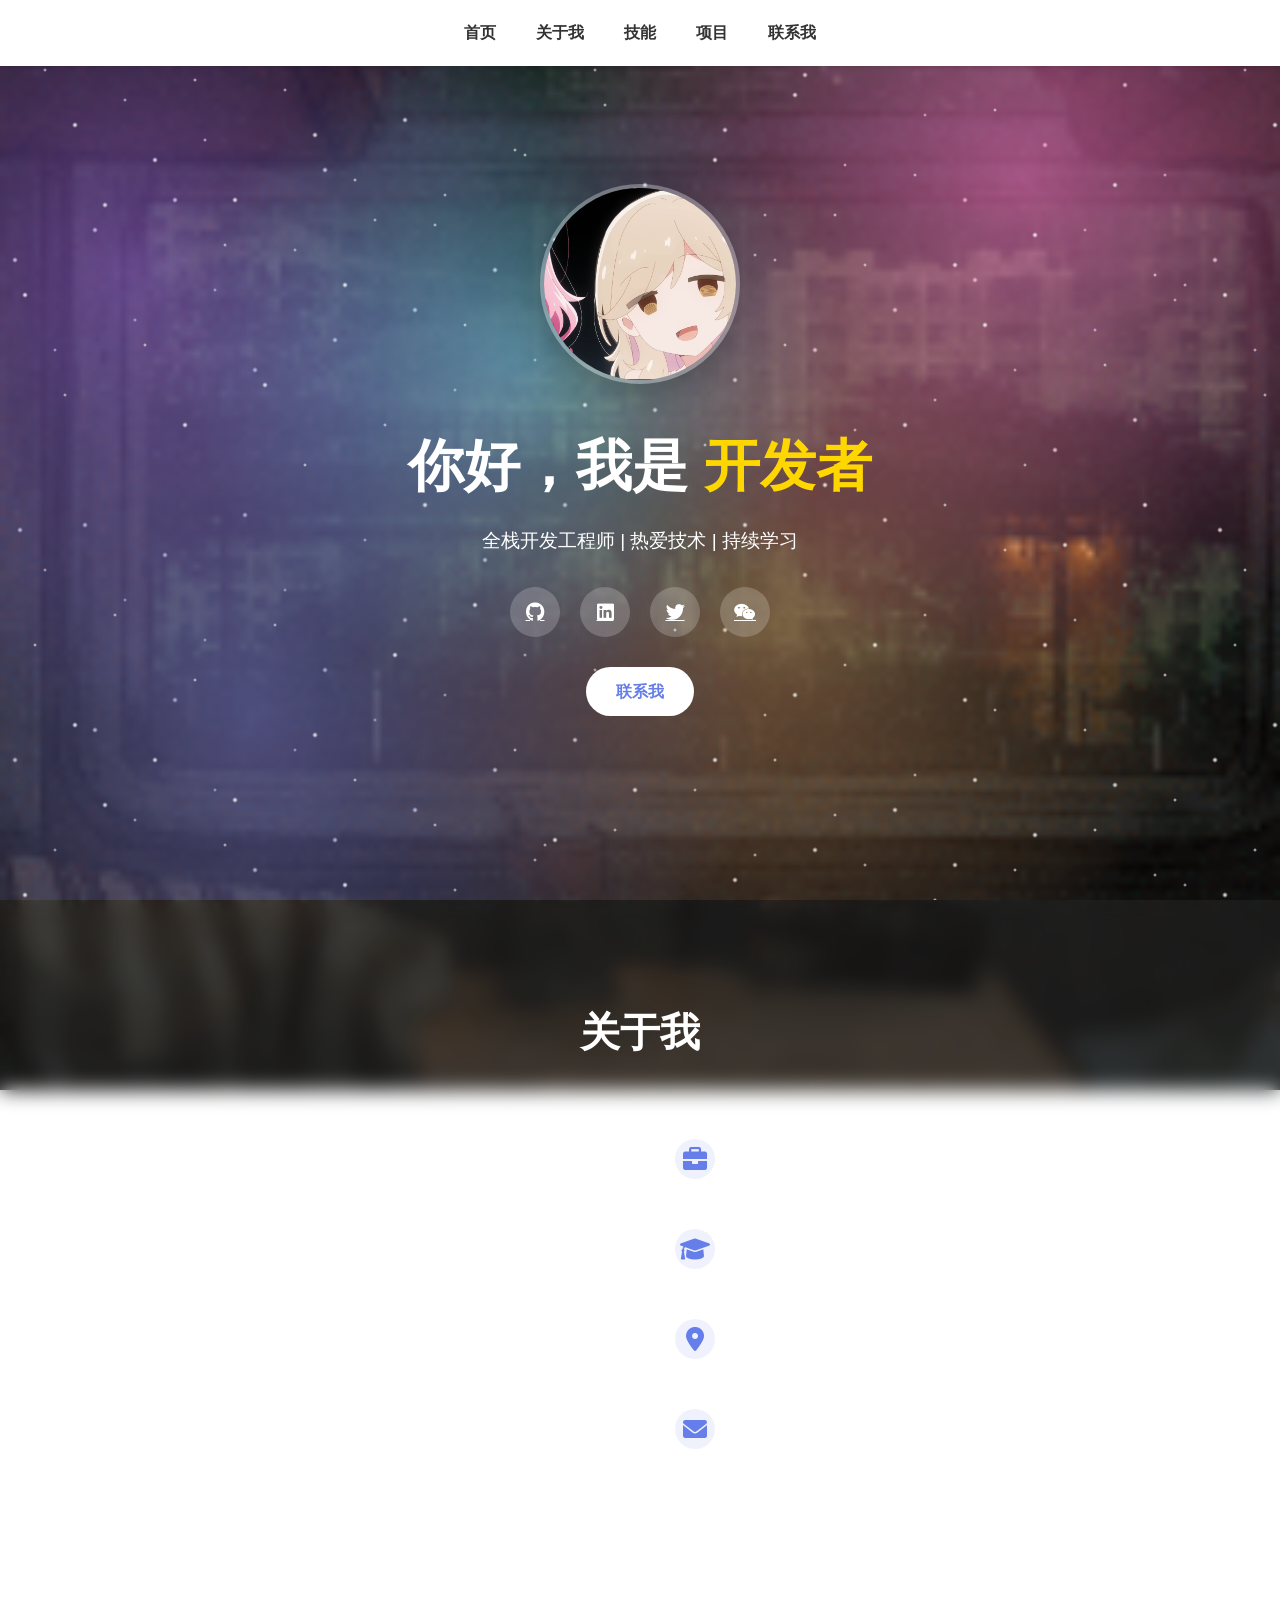
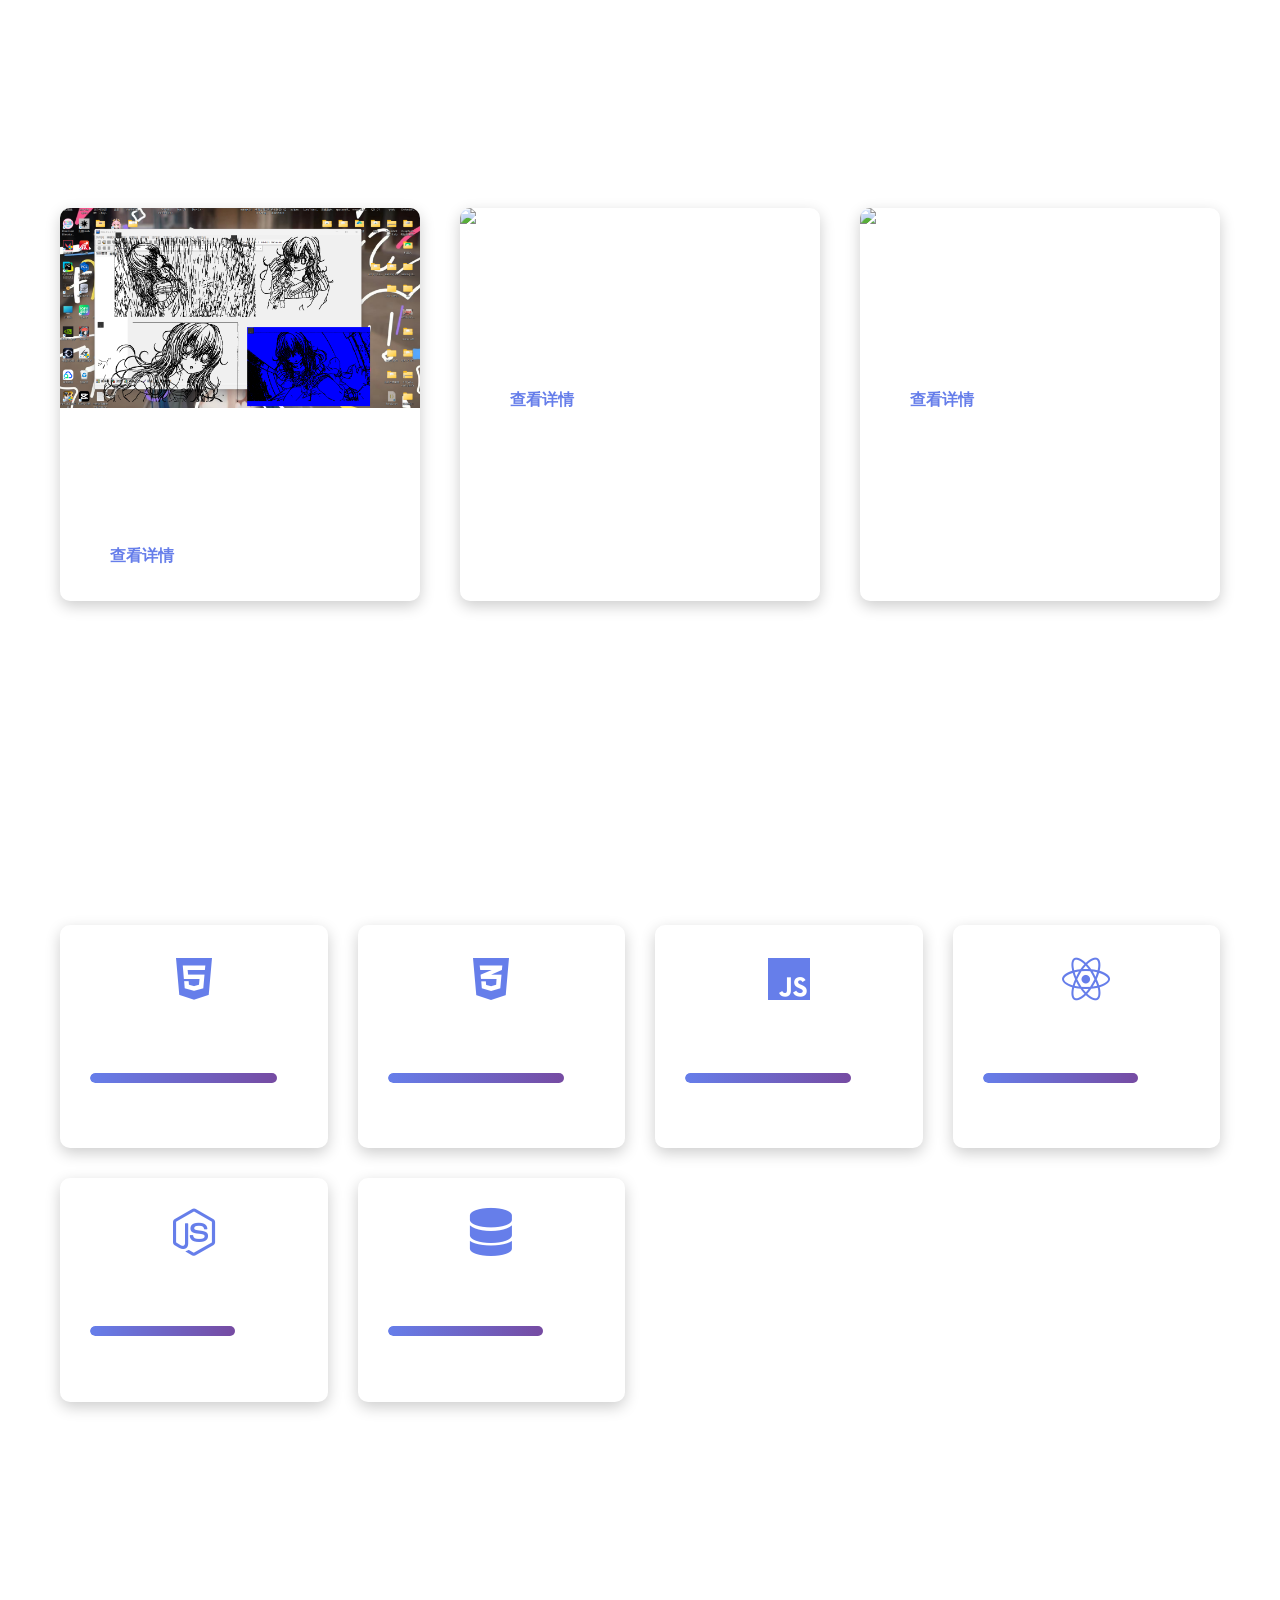
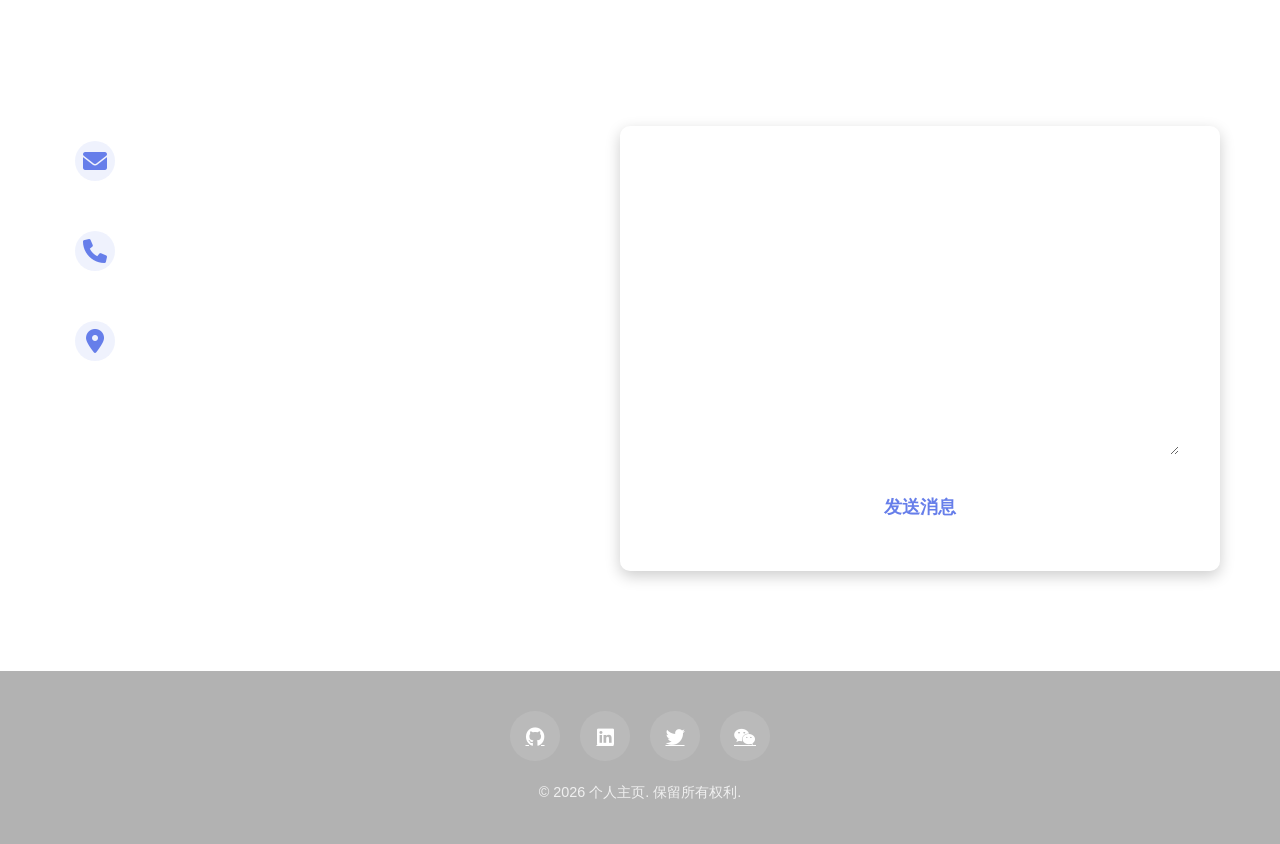
==== 个人主页介绍/index.html @ a41b311c "Add files via upload" ====
<!DOCTYPE html>
<html lang="zh-CN">
<head>
    <meta charset="UTF-8">
    <meta name="viewport" content="width=device-width, initial-scale=1.0">
    <title>个人主页</title>
    <link rel="stylesheet" href="style.css">
    <link rel="stylesheet" href="https://cdnjs.cloudflare.com/ajax/libs/font-awesome/6.0.0/css/all.min.css">
</head>
<body>
    <!-- 光晕效果层 -->
    <div class="glow-overlay"></div>
    
    <header>
        <nav>
            <ul>
                <li><a href="#home">首页</a></li>
                <li><a href="#about">关于我</a></li>
                <li><a href="#skills">技能</a></li>
                <li><a href="#projects">项目</a></li>
                <li><a href="#contact">联系我</a></li>
            </ul>
        </nav>
    </header>

    <section id="home" class="hero">
        <div class="hero-content">
            <img src="avatar.png" alt="个人照片" class="profile-img">
            <h1>你好，我是 <span class="highlight">开发者</span></h1>
            <p class="subtitle">全栈开发工程师 | 热爱技术 | 持续学习</p>
            <div class="social-links">
                <a href="https://github.com/QX012/" target="_blank"><i class="fab fa-github"></i></a>
                <a href="contact-unavailable.html" target="_blank"><i class="fab fa-linkedin"></i></a>
                <a href="contact-unavailable.html" target="_blank"><i class="fab fa-twitter"></i></a>
                <a href="contact-unavailable.html" target="_blank"><i class="fab fa-weixin"></i></a>
            </div>
            <a href="#contact" class="btn">联系我</a>
        </div>
    </section>

    <section id="about" class="about">
        <div class="container">
            <h2>关于我</h2>
            <div class="about-content">
                <div class="about-text">
                    <p>我是一名充满激情的全栈开发工程师，拥有多年的开发经验。我热爱解决复杂问题，并且善于学习新技术。</p>
                    <p>我的专业背景包括前端开发、后端开发以及数据库设计。我热衷于构建高质量的应用程序，并且注重用户体验。</p>
                    <p>在工作之余，我喜欢阅读技术博客、参与开源项目，以及与其他开发者交流学习。</p>
                </div>
                <div class="about-info">
                    <div class="info-item">
                        <i class="fas fa-briefcase"></i>
                        <span>全栈开发工程师</span>
                    </div>
                    <div class="info-item">
                        <i class="fas fa-graduation-cap"></i>
                        <span>计算机科学学士</span>
                    </div>
                    <div class="info-item">
                        <i class="fas fa-map-marker-alt"></i>
                        <span>中国，北京</span>
                    </div>
                    <div class="info-item">
                        <i class="fas fa-envelope"></i>
                        <span>example@example.com</span>
                    </div>
                </div>
            </div>
        </div>
    </section>

    <section id="projects" class="projects">
        <div class="container">
            <h2>项目</h2>
            <div class="projects-grid">
                <div class="project-card">
                    <img src="11.png" alt="全局绘图工具">
                    <h3>全局绘图工具</h3>
                    <p>几乎可在电脑任何页面绘图</p>
                    <a href="project-xiaodongxi.html" class="btn">查看详情</a>
                </div>
                <div class="project-card">
                    <img src="https://trae-api-cn.mchost.guru/api/ide/v1/text_to_image?prompt=mobile%20app%20interface%2C%20user%20friendly%2C%20modern%20design&image_size=landscape_16_9" alt="项目2">
                    <h3>项目名称 2</h3>
                    <p>这是一个移动应用程序，使用React Native开发，具有流畅的动画和交互效果。</p>
                    <a href="#" class="btn">查看详情</a>
                </div>
                <div class="project-card">
                    <img src="https://trae-api-cn.mchost.guru/api/ide/v1/text_to_image?prompt=data%20visualization%20dashboard%2C%20charts%20and%20graphs%2C%20professional%20design&image_size=landscape_16_9" alt="项目3">
                    <h3>项目名称 3</h3>
                    <p>这是一个数据可视化平台，使用D3.js和Express开发，能够实时展示和分析数据。</p>
                    <a href="#" class="btn">查看详情</a>
                </div>
            </div>
        </div>
    </section>

    <section id="skills" class="skills">
        <div class="container">
            <h2>技能</h2>
            <div class="skills-grid">
                <div class="skill-card">
                    <i class="fab fa-html5"></i>
                    <h3>HTML5</h3>
                    <div class="skill-bar">
                        <div class="skill-progress" style="width: 90%;"></div>
                    </div>
                    <span>90%</span>
                </div>
                <div class="skill-card">
                    <i class="fab fa-css3-alt"></i>
                    <h3>CSS3</h3>
                    <div class="skill-bar">
                        <div class="skill-progress" style="width: 85%;"></div>
                    </div>
                    <span>85%</span>
                </div>
                <div class="skill-card">
                    <i class="fab fa-js"></i>
                    <h3>JavaScript</h3>
                    <div class="skill-bar">
                        <div class="skill-progress" style="width: 80%;"></div>
                    </div>
                    <span>80%</span>
                </div>
                <div class="skill-card">
                    <i class="fab fa-react"></i>
                    <h3>React</h3>
                    <div class="skill-bar">
                        <div class="skill-progress" style="width: 75%;"></div>
                    </div>
                    <span>75%</span>
                </div>
                <div class="skill-card">
                    <i class="fab fa-node-js"></i>
                    <h3>Node.js</h3>
                    <div class="skill-bar">
                        <div class="skill-progress" style="width: 70%;"></div>
                    </div>
                    <span>70%</span>
                </div>
                <div class="skill-card">
                    <i class="fas fa-database"></i>
                    <h3>数据库</h3>
                    <div class="skill-bar">
                        <div class="skill-progress" style="width: 75%;"></div>
                    </div>
                    <span>75%</span>
                </div>
            </div>
        </div>
    </section>

    <section id="contact" class="contact">
        <div class="container">
            <h2>联系我</h2>
            <div class="contact-content">
                <div class="contact-info">
                    <div class="info-item">
                        <i class="fas fa-envelope"></i>
                        <span>example@example.com</span>
                    </div>
                    <div class="info-item">
                        <i class="fas fa-phone"></i>
                        <span>+86 123 4567 8910</span>
                    </div>
                    <div class="info-item">
                        <i class="fas fa-map-marker-alt"></i>
                        <span>中国，北京</span>
                    </div>
                </div>
                <form class="contact-form">
                    <input type="text" placeholder="姓名" required>
                    <input type="email" placeholder="邮箱" required>
                    <textarea placeholder="留言" rows="5" required></textarea>
                    <button type="submit" class="btn">发送消息</button>
                </form>
            </div>
        </div>
    </section>

    <footer>
        <div class="container">
            <div class="social-links">
                <a href="https://github.com/QX012/" target="_blank"><i class="fab fa-github"></i></a>
                <a href="contact-unavailable.html" target="_blank"><i class="fab fa-linkedin"></i></a>
                <a href="contact-unavailable.html" target="_blank"><i class="fab fa-twitter"></i></a>
                <a href="contact-unavailable.html" target="_blank"><i class="fab fa-weixin"></i></a>
            </div>
            <p>&copy; 2026 个人主页. 保留所有权利.</p>
        </div>
    </footer>

    <!-- 背景音乐 -->
    <audio id="backgroundMusic" src="UnicornPhantom - 独角.mp3" loop>
        您的浏览器不支持音频元素。
    </audio>
    
    <script>
        // 处理浏览器自动播放限制
        document.addEventListener('DOMContentLoaded', function() {
            const audio = document.getElementById('backgroundMusic');
            
            // 尝试播放音乐
            function playMusic() {
                audio.play().catch(function(error) {
                    console.log('自动播放被阻止:', error);
                });
            }
            
            // 监听用户交互事件
            document.addEventListener('click', playMusic, { once: true });
            document.addEventListener('keydown', playMusic, { once: true });
            document.addEventListener('touchstart', playMusic, { once: true });
            
            // 初始尝试播放
            playMusic();
        });
    </script>
    
    <script src="script.js"></script>
</body>
</html>
---- 个人主页介绍/style.css ----
/* 全局样式 */
* {
    margin: 0;
    padding: 0;
    box-sizing: border-box;
}

/* 动态背景容器 */
html {
    height: 100%;
}

body {
    font-family: 'Segoe UI', Tahoma, Geneva, Verdana, sans-serif;
    line-height: 1.6;
    color: #fff;
    background: url('preview.gif') no-repeat center center fixed;
    background-size: cover;
    position: relative;
    min-height: 100vh;
    overflow-x: hidden;
}

/* 背景动画层 - 第一层星星 - 超高密度极速闪烁 */
body::before {
    content: '';
    position: fixed;
    top: 0;
    left: 0;
    width: 100%;
    height: 100%;
    background-image: 
        radial-gradient(3px 3px at 20px 30px, rgba(255,255,255,1), transparent),
        radial-gradient(2px 2px at 45px 70px, rgba(255,255,255,0.95), transparent),
        radial-gradient(3px 3px at 85px 25px, rgba(255,255,255,1), transparent),
        radial-gradient(2px 2px at 125px 100px, rgba(255,255,255,0.9), transparent),
        radial-gradient(3px 3px at 165px 55px, rgba(255,255,255,1), transparent),
        radial-gradient(2px 2px at 205px 140px, rgba(255,255,255,0.95), transparent),
        radial-gradient(3px 3px at 245px 15px, rgba(255,255,255,1), transparent),
        radial-gradient(2px 2px at 285px 90px, rgba(255,255,255,0.9), transparent),
        radial-gradient(3px 3px at 325px 170px, rgba(255,255,255,1), transparent),
        radial-gradient(2px 2px at 365px 40px, rgba(255,255,255,0.95), transparent),
        radial-gradient(3px 3px at 405px 120px, rgba(255,255,255,1), transparent),
        radial-gradient(2px 2px at 445px 195px, rgba(255,255,255,0.9), transparent),
        radial-gradient(3px 3px at 485px 60px, rgba(255,255,255,1), transparent),
        radial-gradient(2px 2px at 525px 155px, rgba(255,255,255,0.95), transparent),
        radial-gradient(3px 3px at 565px 5px, rgba(255,255,255,1), transparent),
        radial-gradient(2px 2px at 605px 105px, rgba(255,255,255,0.9), transparent),
        radial-gradient(3px 3px at 645px 185px, rgba(255,255,255,1), transparent),
        radial-gradient(2px 2px at 685px 35px, rgba(255,255,255,0.95), transparent),
        radial-gradient(3px 3px at 725px 130px, rgba(255,255,255,1), transparent),
        radial-gradient(2px 2px at 765px 215px, rgba(255,255,255,0.9), transparent),
        radial-gradient(3px 3px at 805px 75px, rgba(255,255,255,1), transparent),
        radial-gradient(2px 2px at 845px 165px, rgba(255,255,255,0.95), transparent),
        radial-gradient(3px 3px at 885px 20px, rgba(255,255,255,1), transparent),
        radial-gradient(2px 2px at 925px 115px, rgba(255,255,255,0.9), transparent),
        radial-gradient(3px 3px at 965px 200px, rgba(255,255,255,1), transparent),
        radial-gradient(2px 2px at 1005px 50px, rgba(255,255,255,0.95), transparent),
        radial-gradient(3px 3px at 1045px 145px, rgba(255,255,255,1), transparent),
        radial-gradient(2px 2px at 1085px 230px, rgba(255,255,255,0.9), transparent),
        radial-gradient(3px 3px at 1125px 85px, rgba(255,255,255,1), transparent),
        radial-gradient(2px 2px at 1165px 175px, rgba(255,255,255,0.95), transparent),
        radial-gradient(3px 3px at 15px 260px, rgba(255,255,255,1), transparent),
        radial-gradient(2px 2px at 55px 350px, rgba(255,255,255,0.9), transparent),
        radial-gradient(3px 3px at 95px 230px, rgba(255,255,255,1), transparent),
        radial-gradient(2px 2px at 135px 320px, rgba(255,255,255,0.95), transparent),
        radial-gradient(3px 3px at 175px 200px, rgba(255,255,255,1), transparent),
        radial-gradient(2px 2px at 215px 290px, rgba(255,255,255,0.9), transparent),
        radial-gradient(3px 3px at 255px 370px, rgba(255,255,255,1), transparent),
        radial-gradient(2px 2px at 295px 250px, rgba(255,255,255,0.95), transparent),
        radial-gradient(3px 3px at 335px 340px, rgba(255,255,255,1), transparent),
        radial-gradient(2px 2px at 375px 220px, rgba(255,255,255,0.9), transparent),
        radial-gradient(3px 3px at 415px 310px, rgba(255,255,255,1), transparent),
        radial-gradient(2px 2px at 455px 390px, rgba(255,255,255,0.95), transparent),
        radial-gradient(3px 3px at 495px 270px, rgba(255,255,255,1), transparent),
        radial-gradient(2px 2px at 535px 360px, rgba(255,255,255,0.9), transparent),
        radial-gradient(3px 3px at 575px 240px, rgba(255,255,255,1), transparent),
        radial-gradient(2px 2px at 615px 330px, rgba(255,255,255,0.95), transparent),
        radial-gradient(3px 3px at 655px 410px, rgba(255,255,255,1), transparent),
        radial-gradient(2px 2px at 695px 290px, rgba(255,255,255,0.9), transparent),
        radial-gradient(3px 3px at 735px 380px, rgba(255,255,255,1), transparent),
        radial-gradient(2px 2px at 775px 260px, rgba(255,255,255,0.95), transparent),
        radial-gradient(3px 3px at 815px 350px, rgba(255,255,255,1), transparent),
        radial-gradient(2px 2px at 855px 430px, rgba(255,255,255,0.9), transparent),
        radial-gradient(3px 3px at 895px 310px, rgba(255,255,255,1), transparent),
        radial-gradient(2px 2px at 935px 400px, rgba(255,255,255,0.95), transparent),
        radial-gradient(3px 3px at 975px 280px, rgba(255,255,255,1), transparent),
        radial-gradient(2px 2px at 1015px 370px, rgba(255,255,255,0.9), transparent),
        radial-gradient(3px 3px at 1055px 450px, rgba(255,255,255,1), transparent),
        radial-gradient(2px 2px at 1095px 330px, rgba(255,255,255,0.95), transparent),
        radial-gradient(3px 3px at 1135px 420px, rgba(255,255,255,1), transparent),
        radial-gradient(2px 2px at 1175px 300px, rgba(255,255,255,0.9), transparent);
    background-repeat: repeat;
    background-size: 1200px 500px;
    animation: twinkle 2s ease-in-out infinite;
    pointer-events: none;
    z-index: 0;
}

/* 第二层闪烁效果 - 慢速闪烁 */
body::after {
    content: '';
    position: fixed;
    top: 0;
    left: 0;
    width: 100%;
    height: 100%;
    background-image: 
        radial-gradient(2px 2px at 35px 45px, rgba(255,255,255,0.85), transparent),
        radial-gradient(3px 3px at 75px 125px, rgba(255,255,255,1), transparent),
        radial-gradient(2px 2px at 115px 15px, rgba(255,255,255,0.8), transparent),
        radial-gradient(3px 3px at 155px 160px, rgba(255,255,255,0.95), transparent),
        radial-gradient(2px 2px at 195px 80px, rgba(255,255,255,0.85), transparent),
        radial-gradient(3px 3px at 235px 200px, rgba(255,255,255,1), transparent),
        radial-gradient(2px 2px at 275px 25px, rgba(255,255,255,0.8), transparent),
        radial-gradient(3px 3px at 315px 135px, rgba(255,255,255,0.95), transparent),
        radial-gradient(2px 2px at 355px 180px, rgba(255,255,255,0.85), transparent),
        radial-gradient(3px 3px at 395px 55px, rgba(255,255,255,1), transparent),
        radial-gradient(2px 2px at 435px 225px, rgba(255,255,255,0.8), transparent),
        radial-gradient(3px 3px at 475px 5px, rgba(255,255,255,0.95), transparent),
        radial-gradient(2px 2px at 515px 150px, rgba(255,255,255,0.85), transparent),
        radial-gradient(3px 3px at 555px 240px, rgba(255,255,255,1), transparent),
        radial-gradient(2px 2px at 595px 70px, rgba(255,255,255,0.8), transparent),
        radial-gradient(3px 3px at 635px 190px, rgba(255,255,255,0.95), transparent),
        radial-gradient(2px 2px at 675px 30px, rgba(255,255,255,0.85), transparent),
        radial-gradient(3px 3px at 715px 160px, rgba(255,255,255,1), transparent),
        radial-gradient(2px 2px at 755px 255px, rgba(255,255,255,0.8), transparent),
        radial-gradient(3px 3px at 795px 95px, rgba(255,255,255,0.95), transparent),
        radial-gradient(2px 2px at 835px 215px, rgba(255,255,255,0.85), transparent),
        radial-gradient(3px 3px at 875px 45px, rgba(255,255,255,1), transparent),
        radial-gradient(2px 2px at 915px 175px, rgba(255,255,255,0.8), transparent),
        radial-gradient(3px 3px at 955px 265px, rgba(255,255,255,0.95), transparent),
        radial-gradient(2px 2px at 995px 110px, rgba(255,255,255,0.85), transparent),
        radial-gradient(3px 3px at 1035px 235px, rgba(255,255,255,1), transparent),
        radial-gradient(2px 2px at 1075px 20px, rgba(255,255,255,0.8), transparent),
        radial-gradient(3px 3px at 1115px 185px, rgba(255,255,255,0.95), transparent),
        radial-gradient(2px 2px at 1155px 275px, rgba(255,255,255,0.85), transparent),
        radial-gradient(3px 3px at 25px 295px, rgba(255,255,255,1), transparent),
        radial-gradient(2px 2px at 65px 395px, rgba(255,255,255,0.8), transparent),
        radial-gradient(3px 3px at 105px 205px, rgba(255,255,255,0.95), transparent),
        radial-gradient(2px 2px at 145px 345px, rgba(255,255,255,0.85), transparent),
        radial-gradient(3px 3px at 185px 425px, rgba(255,255,255,1), transparent),
        radial-gradient(2px 2px at 225px 245px, rgba(255,255,255,0.8), transparent),
        radial-gradient(3px 3px at 265px 385px, rgba(255,255,255,0.95), transparent),
        radial-gradient(2px 2px at 305px 465px, rgba(255,255,255,0.85), transparent),
        radial-gradient(3px 3px at 345px 285px, rgba(255,255,255,1), transparent),
        radial-gradient(2px 2px at 385px 425px, rgba(255,255,255,0.8), transparent),
        radial-gradient(3px 3px at 425px 505px, rgba(255,255,255,0.95), transparent),
        radial-gradient(2px 2px at 465px 325px, rgba(255,255,255,0.85), transparent),
        radial-gradient(3px 3px at 505px 465px, rgba(255,255,255,1), transparent),
        radial-gradient(2px 2px at 545px 245px, rgba(255,255,255,0.8), transparent),
        radial-gradient(3px 3px at 585px 405px, rgba(255,255,255,0.95), transparent),
        radial-gradient(2px 2px at 625px 485px, rgba(255,255,255,0.85), transparent),
        radial-gradient(3px 3px at 665px 305px, rgba(255,255,255,1), transparent),
        radial-gradient(2px 2px at 705px 445px, rgba(255,255,255,0.8), transparent),
        radial-gradient(3px 3px at 745px 525px, rgba(255,255,255,0.95), transparent),
        radial-gradient(2px 2px at 785px 345px, rgba(255,255,255,0.85), transparent),
        radial-gradient(3px 3px at 825px 485px, rgba(255,255,255,1), transparent),
        radial-gradient(2px 2px at 865px 265px, rgba(255,255,255,0.8), transparent),
        radial-gradient(3px 3px at 905px 425px, rgba(255,255,255,0.95), transparent),
        radial-gradient(2px 2px at 945px 505px, rgba(255,255,255,0.85), transparent),
        radial-gradient(3px 3px at 985px 325px, rgba(255,255,255,1), transparent),
        radial-gradient(2px 2px at 1025px 465px, rgba(255,255,255,0.8), transparent),
        radial-gradient(3px 3px at 1065px 545px, rgba(255,255,255,0.95), transparent),
        radial-gradient(2px 2px at 1105px 365px, rgba(255,255,255,0.85), transparent),
        radial-gradient(3px 3px at 1145px 505px, rgba(255,255,255,1), transparent),
        radial-gradient(2px 2px at 1185px 285px, rgba(255,255,255,0.8), transparent);
    background-repeat: repeat;
    background-size: 1200px 600px;
    animation: twinkle 3s ease-in-out infinite reverse;
    pointer-events: none;
    z-index: 0;
}

/* 闪烁动画 - 极速闪烁 */
@keyframes twinkle {
    0%, 100% {
        opacity: 0.2;
        transform: scale(0.8);
    }
    50% {
        opacity: 1;
        transform: scale(1.05);
    }
}

/* 渐变光晕效果 - 增强版 */
.glow-overlay {
    position: fixed;
    top: 0;
    left: 0;
    width: 100%;
    height: 100%;
    background: 
        radial-gradient(circle at 20% 80%, rgba(120, 119, 198, 0.6) 0%, transparent 40%),
        radial-gradient(circle at 80% 20%, rgba(255, 119, 198, 0.6) 0%, transparent 40%),
        radial-gradient(circle at 40% 40%, rgba(120, 219, 255, 0.5) 0%, transparent 35%),
        radial-gradient(circle at 60% 70%, rgba(255, 180, 120, 0.4) 0%, transparent 45%),
        radial-gradient(circle at 10% 30%, rgba(180, 120, 255, 0.5) 0%, transparent 35%);
    pointer-events: none;
    z-index: 0;
    animation: glowPulse 8s ease-in-out infinite;
}

@keyframes glowPulse {
    0%, 100% {
        opacity: 0.5;
        transform: scale(1);
    }
    50% {
        opacity: 1;
        transform: scale(1.02);
    }
}

.container {
    max-width: 1200px;
    margin: 0 auto;
    padding: 0 20px;
}

/* 导航栏 */
header {
    background-color: rgba(255, 255, 255, 0.95);
    backdrop-filter: blur(10px);
    box-shadow: 0 2px 4px rgba(0, 0, 0, 0.1);
    position: fixed;
    top: 0;
    left: 0;
    right: 0;
    z-index: 1000;
}

nav ul {
    display: flex;
    justify-content: center;
    list-style: none;
    padding: 20px 0;
}

nav ul li {
    margin: 0 20px;
}

nav ul li a {
    text-decoration: none;
    color: #333;
    font-weight: 600;
    transition: color 0.3s ease;
}

nav ul li a:hover {
    color: #667eea;
}

/* 英雄区域 */
.hero {
    height: 100vh;
    display: flex;
    align-items: center;
    justify-content: center;
    background: transparent;
    color: #fff;
    text-align: center;
    padding: 0 20px;
    position: relative;
    z-index: 1;
}

.hero-content {
    max-width: 800px;
}

.profile-img {
    width: 200px;
    height: 200px;
    border-radius: 50%;
    object-fit: cover;
    margin-bottom: 30px;
    border: 4px solid rgba(255, 255, 255, 0.3);
    box-shadow: 0 10px 30px rgba(0, 0, 0, 0.2);
}

.hero h1 {
    font-size: 3.5rem;
    margin-bottom: 15px;
    animation: fadeInUp 1s ease;
}

.highlight {
    color: #ffd700;
}

.subtitle {
    font-size: 1.2rem;
    margin-bottom: 30px;
    opacity: 0.9;
    animation: fadeInUp 1s ease 0.2s both;
}

.social-links {
    display: flex;
    justify-content: center;
    margin-bottom: 30px;
    animation: fadeInUp 1s ease 0.4s both;
}

.social-links a {
    display: flex;
    align-items: center;
    justify-content: center;
    width: 50px;
    height: 50px;
    margin: 0 10px;
    border-radius: 50%;
    background-color: rgba(255, 255, 255, 0.2);
    color: #fff;
    font-size: 1.2rem;
    transition: all 0.3s ease;
}

.social-links a:hover {
    background-color: #fff;
    color: #667eea;
    transform: translateY(-5px);
}

.btn {
    display: inline-block;
    padding: 12px 30px;
    background-color: #fff;
    color: #667eea;
    text-decoration: none;
    border-radius: 30px;
    font-weight: 600;
    transition: all 0.3s ease;
    animation: fadeInUp 1s ease 0.6s both;
}

.btn:hover {
    background-color: #667eea;
    color: #fff;
    transform: translateY(-3px);
    box-shadow: 0 10px 20px rgba(0, 0, 0, 0.2);
}

/* 关于我 */
.about {
    padding: 100px 0;
    background-color: rgba(255, 255, 255, 0.05);
    backdrop-filter: blur(10px);
    position: relative;
    z-index: 1;
}

.about h2 {
    text-align: center;
    font-size: 2.5rem;
    margin-bottom: 60px;
    color: #fff;
}

.about-content {
    display: flex;
    flex-wrap: wrap;
    justify-content: space-between;
    align-items: center;
}

.about-text {
    flex: 1;
    min-width: 300px;
    margin-right: 40px;
}

.about-text p {
    margin-bottom: 20px;
    font-size: 1.1rem;
    line-height: 1.8;
    color: rgba(255, 255, 255, 0.9);
}

.about-info {
    flex: 1;
    min-width: 300px;
}

.info-item {
    display: flex;
    align-items: center;
    margin-bottom: 20px;
    padding: 15px;
    background-color: rgba(255, 255, 255, 0.1);
    border-radius: 10px;
    transition: transform 0.3s ease;
    color: rgba(255, 255, 255, 0.9);
}

.info-item:hover {
    transform: translateX(10px);
    background-color: rgba(255, 255, 255, 0.15);
}

.info-item i {
    font-size: 1.5rem;
    color: #667eea;
    margin-right: 15px;
    width: 40px;
    height: 40px;
    display: flex;
    align-items: center;
    justify-content: center;
    background-color: rgba(102, 126, 234, 0.1);
    border-radius: 50%;
}

/* 技能 */
.skills {
    padding: 100px 0;
    background-color: rgba(255, 255, 255, 0.03);
    backdrop-filter: blur(10px);
    position: relative;
    z-index: 1;
}

.skills h2 {
    text-align: center;
    font-size: 2.5rem;
    margin-bottom: 60px;
    color: #fff;
}

.skills-grid {
    display: grid;
    grid-template-columns: repeat(auto-fit, minmax(250px, 1fr));
    gap: 30px;
}

.skill-card {
    background-color: rgba(255, 255, 255, 0.1);
    padding: 30px;
    border-radius: 10px;
    box-shadow: 0 5px 15px rgba(0, 0, 0, 0.2);
    text-align: center;
    transition: transform 0.3s ease;
    backdrop-filter: blur(10px);
}

.skill-card:hover {
    transform: translateY(-10px);
    box-shadow: 0 15px 30px rgba(0, 0, 0, 0.3);
    background-color: rgba(255, 255, 255, 0.15);
}

.skill-card i {
    font-size: 3rem;
    color: #667eea;
    margin-bottom: 20px;
}

.skill-card h3 {
    margin-bottom: 20px;
    color: #fff;
}

.skill-bar {
    width: 100%;
    height: 10px;
    background-color: rgba(255, 255, 255, 0.2);
    border-radius: 5px;
    margin-bottom: 10px;
    overflow: hidden;
}

.skill-progress {
    height: 100%;
    background: linear-gradient(90deg, #667eea 0%, #764ba2 100%);
    border-radius: 5px;
    transition: width 1.5s ease;
}

.skill-card span {
    font-weight: 600;
    color: #fff;
}

/* 项目 */
.projects {
    padding: 100px 0;
    background-color: rgba(255, 255, 255, 0.05);
    backdrop-filter: blur(10px);
    position: relative;
    z-index: 1;
}

.projects h2 {
    text-align: center;
    font-size: 2.5rem;
    margin-bottom: 60px;
    color: #fff;
}

.projects-grid {
    display: grid;
    grid-template-columns: repeat(auto-fit, minmax(300px, 1fr));
    gap: 40px;
}

.project-card {
    background-color: rgba(255, 255, 255, 0.1);
    border-radius: 10px;
    overflow: hidden;
    box-shadow: 0 5px 15px rgba(0, 0, 0, 0.2);
    transition: transform 0.3s ease;
    backdrop-filter: blur(10px);
}

.project-card:hover {
    transform: translateY(-10px);
    box-shadow: 0 15px 30px rgba(0, 0, 0, 0.3);
    background-color: rgba(255, 255, 255, 0.15);
}

.project-card img {
    width: 100%;
    height: 200px;
    object-fit: cover;
}

.project-card h3 {
    padding: 20px;
    color: #fff;
}

.project-card p {
    padding: 0 20px 20px;
    color: rgba(255, 255, 255, 0.8);
    line-height: 1.6;
}

.project-card .btn {
    margin: 0 20px 20px;
}

/* 联系我 */
.contact {
    padding: 100px 0;
    background-color: rgba(255, 255, 255, 0.03);
    backdrop-filter: blur(10px);
    position: relative;
    z-index: 1;
}

.contact h2 {
    text-align: center;
    font-size: 2.5rem;
    margin-bottom: 60px;
    color: #fff;
}

.contact-content {
    display: flex;
    flex-wrap: wrap;
    justify-content: space-between;
}

.contact-info {
    flex: 1;
    min-width: 300px;
    margin-right: 40px;
}

.contact-form {
    flex: 1;
    min-width: 300px;
    background-color: rgba(255, 255, 255, 0.1);
    padding: 40px;
    border-radius: 10px;
    box-shadow: 0 5px 15px rgba(0, 0, 0, 0.2);
    backdrop-filter: blur(10px);
}

.contact-form input,
.contact-form textarea {
    width: 100%;
    padding: 15px;
    margin-bottom: 20px;
    border: 1px solid rgba(255, 255, 255, 0.2);
    border-radius: 5px;
    font-size: 1rem;
    transition: border-color 0.3s ease;
    background-color: rgba(255, 255, 255, 0.05);
    color: #fff;
}

.contact-form input::placeholder,
.contact-form textarea::placeholder {
    color: rgba(255, 255, 255, 0.6);
}

.contact-form input:focus,
.contact-form textarea:focus {
    outline: none;
    border-color: #667eea;
    box-shadow: 0 0 0 3px rgba(102, 126, 234, 0.2);
    background-color: rgba(255, 255, 255, 0.1);
}

.contact-form textarea {
    resize: vertical;
    min-height: 150px;
}

.contact-form .btn {
    width: 100%;
    border: none;
    cursor: pointer;
    font-size: 1.1rem;
}

/* 联系信息 */
.contact-info .info-item {
    background-color: rgba(255, 255, 255, 0.1);
    color: rgba(255, 255, 255, 0.9);
}

.contact-info .info-item:hover {
    background-color: rgba(255, 255, 255, 0.15);
}

/* 页脚 */
footer {
    background-color: rgba(0, 0, 0, 0.3);
    backdrop-filter: blur(10px);
    color: #fff;
    padding: 40px 0;
    text-align: center;
    position: relative;
    z-index: 1;
}

footer .social-links {
    margin-bottom: 20px;
}

footer .social-links a {
    background-color: rgba(255, 255, 255, 0.1);
}

footer .social-links a:hover {
    background-color: #667eea;
    color: #fff;
}

footer p {
    font-size: 0.9rem;
    opacity: 0.8;
}

/* 动画 */
@keyframes fadeInUp {
    from {
        opacity: 0;
        transform: translateY(30px);
    }
    to {
        opacity: 1;
        transform: translateY(0);
    }
}

/* 响应式设计 */
@media (max-width: 768px) {
    .hero h1 {
        font-size: 2.5rem;
    }

    .about-content,
    .contact-content {
        flex-direction: column;
    }

    .about-text,
    .contact-info {
        margin-right: 0;
        margin-bottom: 40px;
    }

    nav ul {
        flex-wrap: wrap;
        padding: 10px 0;
    }

    nav ul li {
        margin: 5px 10px;
    }

    .skills-grid,
    .projects-grid {
        grid-template-columns: 1fr;
    }
}

/* 滚动效果 */
@media (prefers-reduced-motion: no-preference) {
    .skill-progress {
        animation: progress 2s ease forwards;
    }
}

@keyframes progress {
    from {
        width: 0;
    }
}
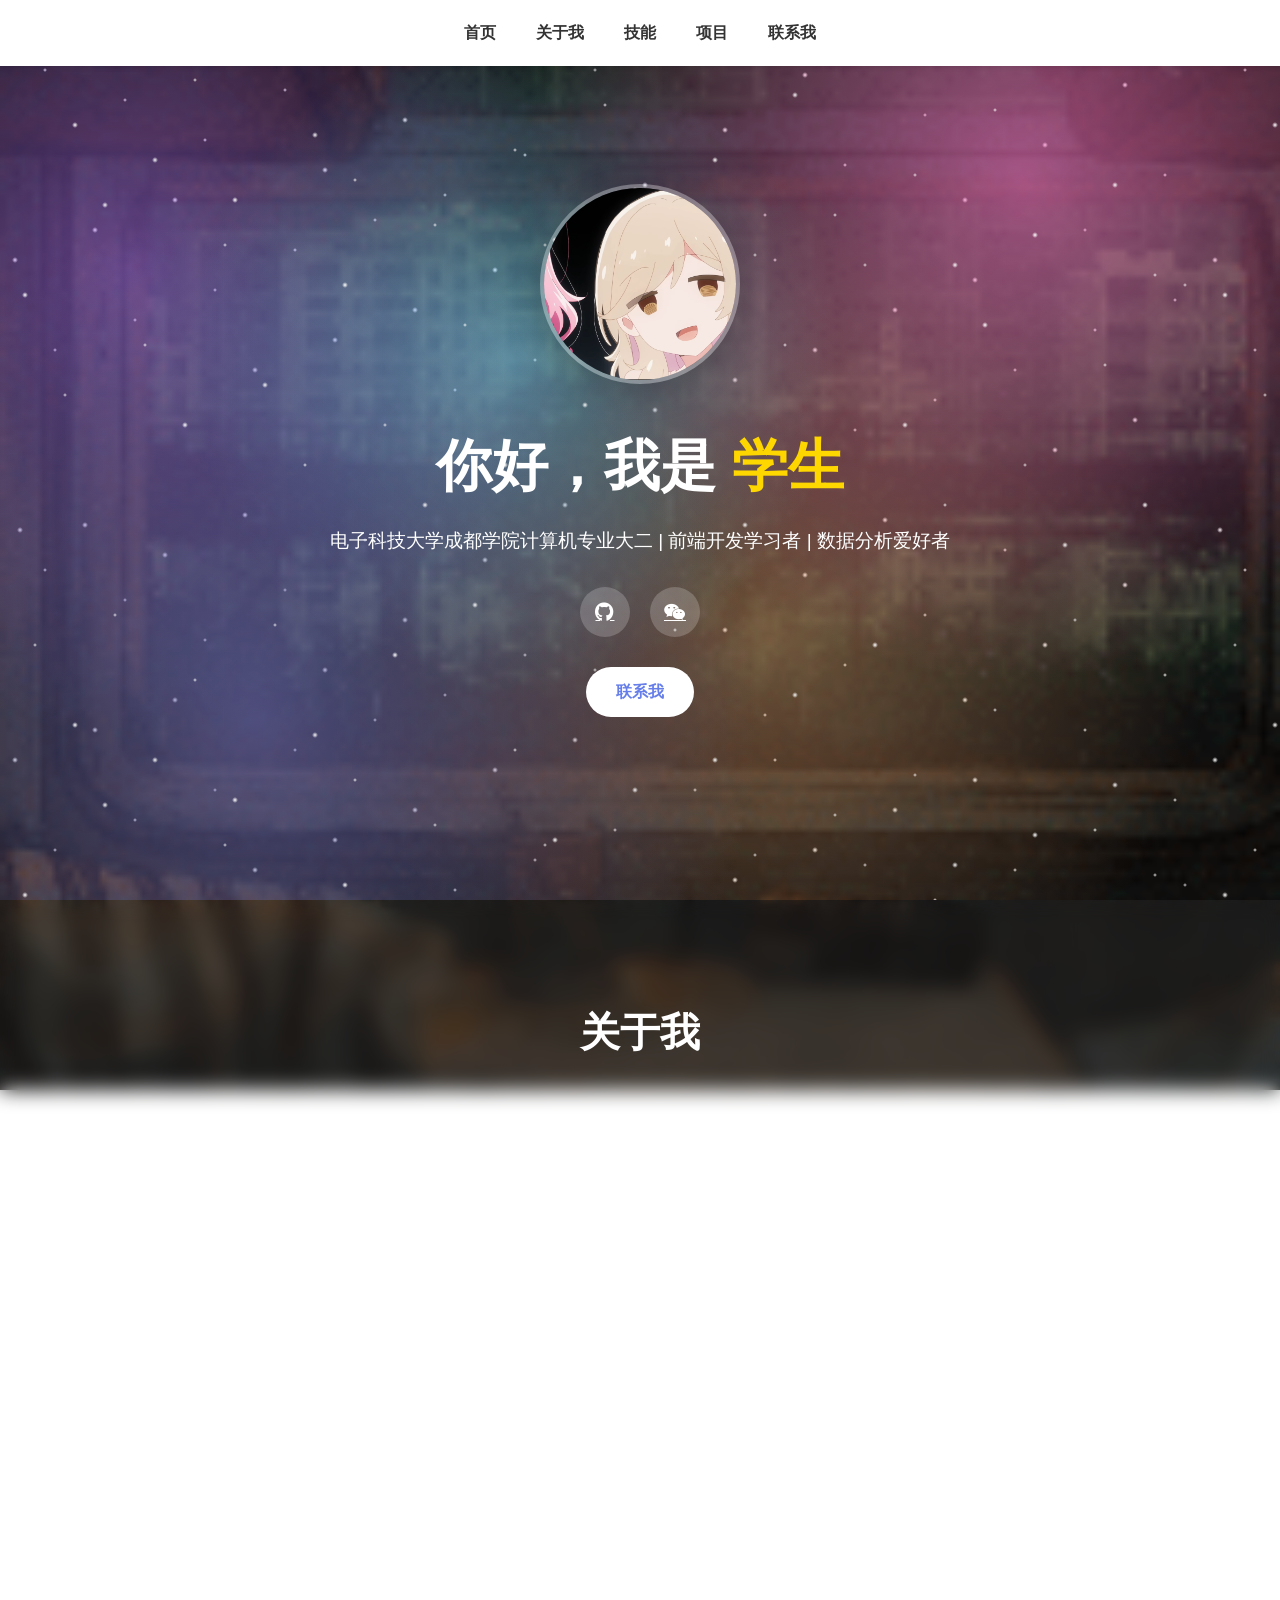
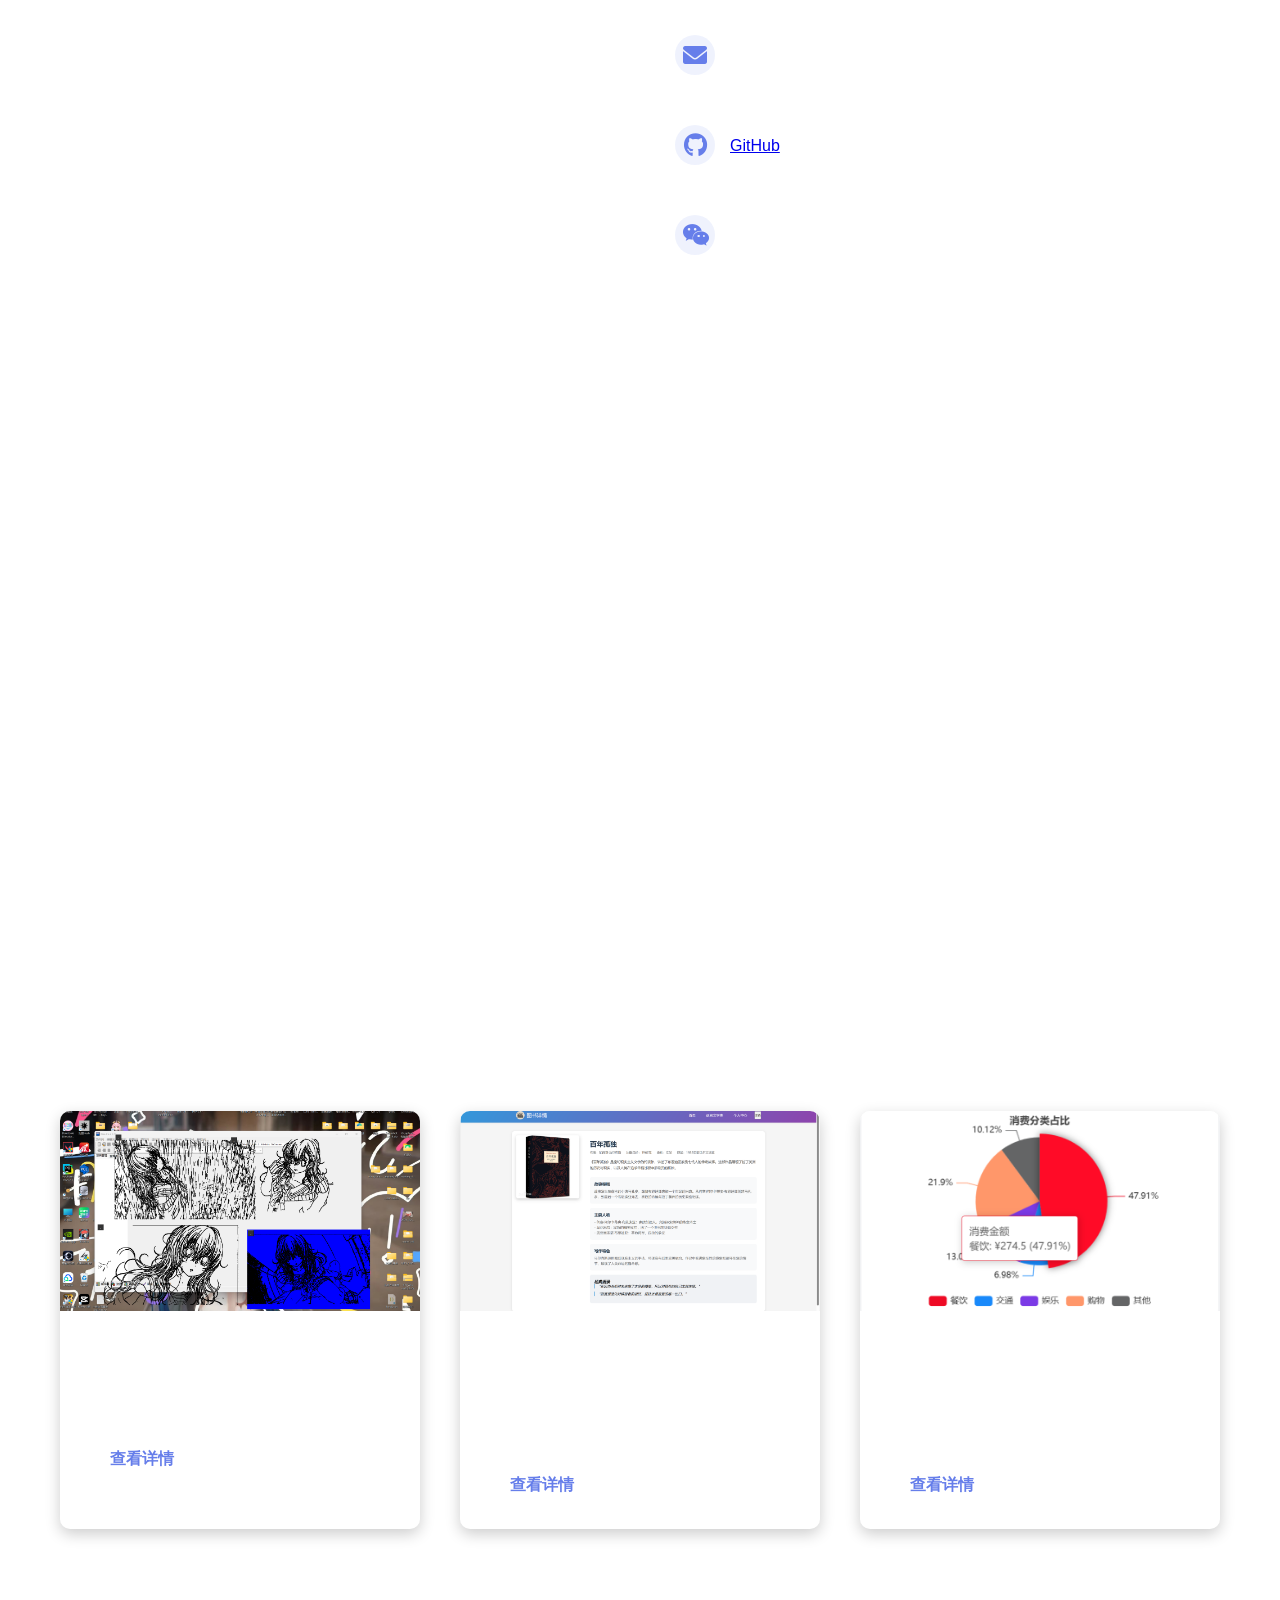
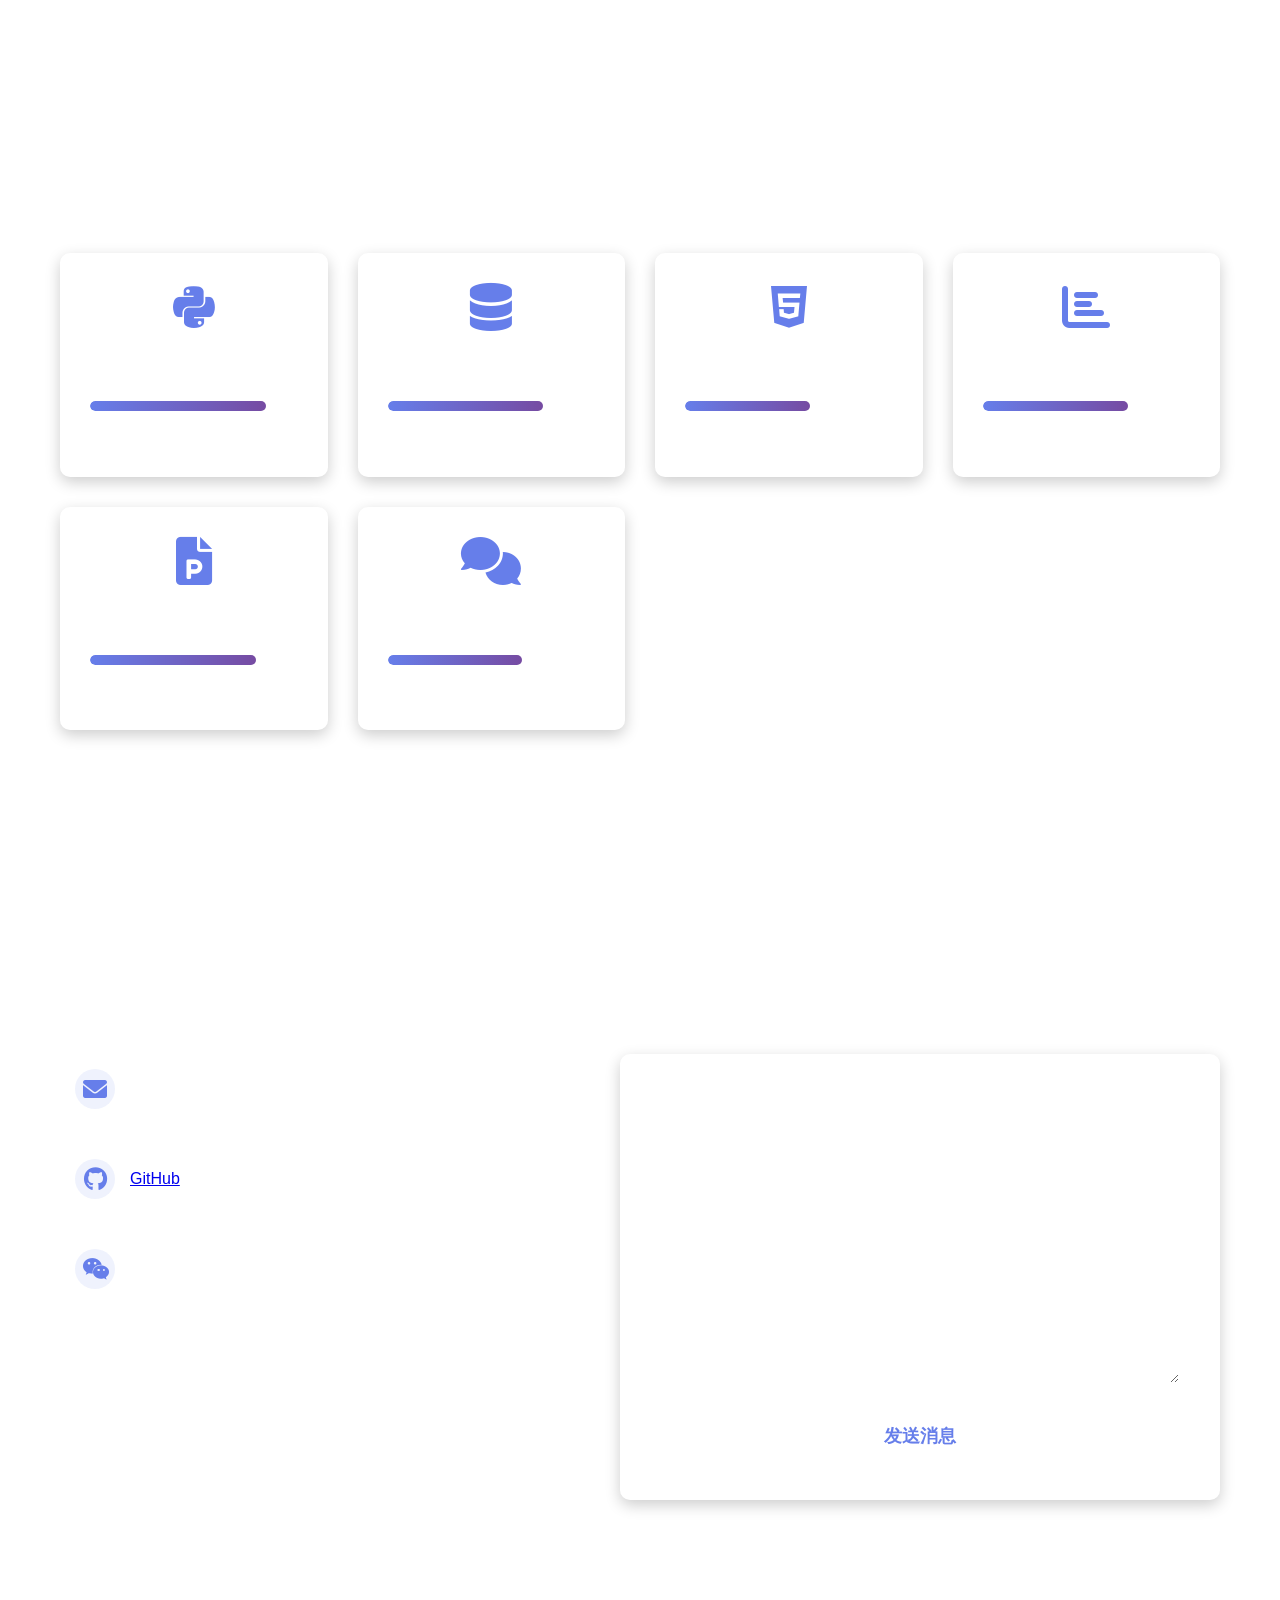
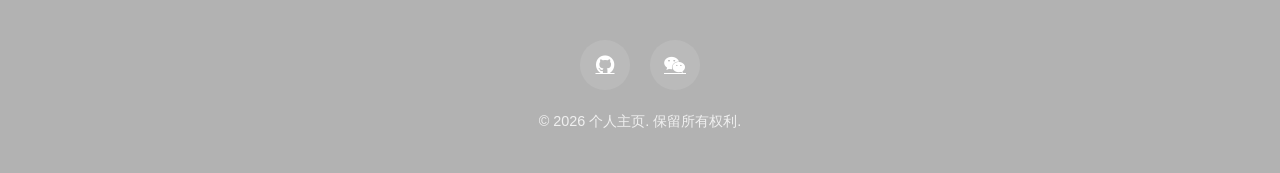
==== commit c0cf0a53: "Add files via upload" ====
--- a/个人主页介绍/index.html
+++ b/个人主页介绍/index.html
@@ -26,12 +26,10 @@
     <section id="home" class="hero">
         <div class="hero-content">
             <img src="avatar.png" alt="个人照片" class="profile-img">
-            <h1>你好，我是 <span class="highlight">开发者</span></h1>
-            <p class="subtitle">全栈开发工程师 | 热爱技术 | 持续学习</p>
+            <h1>你好，我是 <span class="highlight">学生</span></h1>
+            <p class="subtitle">电子科技大学成都学院计算机专业大二 | 前端开发学习者 | 数据分析爱好者</p>
             <div class="social-links">
                 <a href="https://github.com/QX012/" target="_blank"><i class="fab fa-github"></i></a>
-                <a href="contact-unavailable.html" target="_blank"><i class="fab fa-linkedin"></i></a>
-                <a href="contact-unavailable.html" target="_blank"><i class="fab fa-twitter"></i></a>
                 <a href="contact-unavailable.html" target="_blank"><i class="fab fa-weixin"></i></a>
             </div>
             <a href="#contact" class="btn">联系我</a>
@@ -43,27 +41,62 @@
             <h2>关于我</h2>
             <div class="about-content">
                 <div class="about-text">
-                    <p>我是一名充满激情的全栈开发工程师，拥有多年的开发经验。我热爱解决复杂问题，并且善于学习新技术。</p>
-                    <p>我的专业背景包括前端开发、后端开发以及数据库设计。我热衷于构建高质量的应用程序，并且注重用户体验。</p>
-                    <p>在工作之余，我喜欢阅读技术博客、参与开源项目，以及与其他开发者交流学习。</p>
+                    <h3>基础身份标识</h3>
+                    <p>姓名：学生</p>
+                    <p>核心标签：电子科技大学成都学院计算机专业大二 | 前端开发学习者 | 数据分析爱好者</p>
+                    
+                    <h3>校园背景</h3>
+                    <p>学校：电子科技大学成都学院</p>
+                    <p>学院：计算机学院</p>
+                    <p>专业：软件工程专业</p>
+                    <p>入学/毕业时间：2024级 | 预计2028年毕业</p>
+                    <p>学历层次：本科</p>
+                    
+                    <h3>核心学习能力</h3>
+                    <p>专业技能：</p>
+                    <ul>
+                        <li>技术类：Python（熟练）、SQL（掌握）、HTML/CSS（基础）、Matlab（了解）</li>
+                        <li>非技术类：文案写作、PPT制作、英语口语、数据分析</li>
+                    </ul>
+                    <p>核心课程：数据结构、操作系统、机器学习（90+）</p>
+                    
+                    <h3>进阶加分信息</h3>
+                    <p>校园实践/经历：</p>
+                    <ul>
+                        <li>学生工作：学生工作处助理 | 2023-2024</li>
+                        <li>实习经历：XX公司产品部实习生 | 2024.07-2024.09 | 负责用户调研和需求整理</li>
+                        <li>校园项目：课程设计：图书管理系统 | 技术栈：Java+MySQL | 负责后端接口开发</li>
+                    </ul>
+                    <p>竞赛/获奖成果：</p>
+                    <ul>
+                        <li>学科竞赛：无 | 2024</li>
+                        <li>奖学金/荣誉：无 | 2022-2023学年</li>
+                        <li>证书：CET-6（580+）、计算机二级（Python）、普通话二甲</li>
+                    </ul>
+                    <p>学习/项目成果：</p>
+                    <ul>
+                        <li>课程设计：个人作业：校园二手交易平台原型设计 | 工具：Figma | 完成需求分析和页面设计</li>
+                        <li>科研相关：参与XX教授课题组 机器学习方向辅助研究 | 2024.03 - 至今</li>
+                        <li>学习计划：正在学习：JavaWeb框架 | 计划：2025年考取软件设计师证书</li>
+                    </ul>
+                    
+                    <h3>个性化补充信息</h3>
+                    <p>兴趣爱好：编程、阅读、校园跑、辩论赛、摄影</p>
+                    <p>个人理念：在学习中试错，在实践中成长</p>
                 </div>
                 <div class="about-info">
-                    <div class="info-item">
-                        <i class="fas fa-briefcase"></i>
-                        <span>全栈开发工程师</span>
-                    </div>
-                    <div class="info-item">
-                        <i class="fas fa-graduation-cap"></i>
-                        <span>计算机科学学士</span>
-                    </div>
-                    <div class="info-item">
-                        <i class="fas fa-map-marker-alt"></i>
-                        <span>中国，北京</span>
-                    </div>
                     <div class="info-item">
                         <i class="fas fa-envelope"></i>
                         <span>example@example.com</span>
                     </div>
+                    <div class="info-item">
+                        <i class="fab fa-github"></i>
+                        <span><a href="https://github.com/QX012/" target="_blank">GitHub</a></span>
+                    </div>
+                    <div class="info-item">
+                        <i class="fab fa-weixin"></i>
+                        <span>仅交流学习</span>
+                    </div>
                 </div>
             </div>
         </div>
@@ -71,7 +104,7 @@
 
     <section id="projects" class="projects">
         <div class="container">
-            <h2>项目</h2>
+            <h2>校园项目</h2>
             <div class="projects-grid">
                 <div class="project-card">
                     <img src="11.png" alt="全局绘图工具">
@@ -80,15 +113,15 @@
                     <a href="project-xiaodongxi.html" class="btn">查看详情</a>
                 </div>
                 <div class="project-card">
-                    <img src="https://trae-api-cn.mchost.guru/api/ide/v1/text_to_image?prompt=mobile%20app%20interface%2C%20user%20friendly%2C%20modern%20design&image_size=landscape_16_9" alt="项目2">
-                    <h3>项目名称 2</h3>
-                    <p>这是一个移动应用程序，使用React Native开发，具有流畅的动画和交互效果。</p>
+                    <img src="图书.png" alt="图书管理系统">
+                    <h3>图书管理系统</h3>
+                    <p>课程设计项目，使用Java+MySQL开发，负责后端接口开发</p>
                     <a href="#" class="btn">查看详情</a>
                 </div>
                 <div class="project-card">
-                    <img src="https://trae-api-cn.mchost.guru/api/ide/v1/text_to_image?prompt=data%20visualization%20dashboard%2C%20charts%20and%20graphs%2C%20professional%20design&image_size=landscape_16_9" alt="项目3">
-                    <h3>项目名称 3</h3>
-                    <p>这是一个数据可视化平台，使用D3.js和Express开发，能够实时展示和分析数据。</p>
+                    <img src="jiaoyi.png" alt="校园二手交易平台">
+                    <h3>校园二手交易平台</h3>
+                    <p>个人作业，使用Figma完成需求分析和页面设计</p>
                     <a href="#" class="btn">查看详情</a>
                 </div>
             </div>
@@ -97,55 +130,55 @@
 
     <section id="skills" class="skills">
         <div class="container">
-            <h2>技能</h2>
+            <h2>专业技能</h2>
             <div class="skills-grid">
                 <div class="skill-card">
+                    <i class="fab fa-python"></i>
+                    <h3>Python</h3>
+                    <div class="skill-bar">
+                        <div class="skill-progress" style="width: 85%;"></div>
+                    </div>
+                    <span>熟练</span>
+                </div>
+                <div class="skill-card">
+                    <i class="fas fa-database"></i>
+                    <h3>SQL</h3>
+                    <div class="skill-bar">
+                        <div class="skill-progress" style="width: 75%;"></div>
+                    </div>
+                    <span>掌握</span>
+                </div>
+                <div class="skill-card">
                     <i class="fab fa-html5"></i>
-                    <h3>HTML5</h3>
-                    <div class="skill-bar">
-                        <div class="skill-progress" style="width: 90%;"></div>
-                    </div>
-                    <span>90%</span>
-                </div>
-                <div class="skill-card">
-                    <i class="fab fa-css3-alt"></i>
-                    <h3>CSS3</h3>
-                    <div class="skill-bar">
-                        <div class="skill-progress" style="width: 85%;"></div>
-                    </div>
-                    <span>85%</span>
-                </div>
-                <div class="skill-card">
-                    <i class="fab fa-js"></i>
-                    <h3>JavaScript</h3>
+                    <h3>HTML/CSS</h3>
+                    <div class="skill-bar">
+                        <div class="skill-progress" style="width: 60%;"></div>
+                    </div>
+                    <span>基础</span>
+                </div>
+                <div class="skill-card">
+                    <i class="fas fa-chart-bar"></i>
+                    <h3>数据分析</h3>
+                    <div class="skill-bar">
+                        <div class="skill-progress" style="width: 70%;"></div>
+                    </div>
+                    <span>掌握</span>
+                </div>
+                <div class="skill-card">
+                    <i class="fas fa-file-powerpoint"></i>
+                    <h3>PPT制作</h3>
                     <div class="skill-bar">
                         <div class="skill-progress" style="width: 80%;"></div>
                     </div>
-                    <span>80%</span>
-                </div>
-                <div class="skill-card">
-                    <i class="fab fa-react"></i>
-                    <h3>React</h3>
-                    <div class="skill-bar">
-                        <div class="skill-progress" style="width: 75%;"></div>
-                    </div>
-                    <span>75%</span>
-                </div>
-                <div class="skill-card">
-                    <i class="fab fa-node-js"></i>
-                    <h3>Node.js</h3>
-                    <div class="skill-bar">
-                        <div class="skill-progress" style="width: 70%;"></div>
-                    </div>
-                    <span>70%</span>
-                </div>
-                <div class="skill-card">
-                    <i class="fas fa-database"></i>
-                    <h3>数据库</h3>
-                    <div class="skill-bar">
-                        <div class="skill-progress" style="width: 75%;"></div>
-                    </div>
-                    <span>75%</span>
+                    <span>熟练</span>
+                </div>
+                <div class="skill-card">
+                    <i class="fas fa-comments"></i>
+                    <h3>英语口语</h3>
+                    <div class="skill-bar">
+                        <div class="skill-progress" style="width: 65%;"></div>
+                    </div>
+                    <span>掌握</span>
                 </div>
             </div>
         </div>
@@ -161,12 +194,12 @@
                         <span>example@example.com</span>
                     </div>
                     <div class="info-item">
-                        <i class="fas fa-phone"></i>
-                        <span>+86 123 4567 8910</span>
-                    </div>
-                    <div class="info-item">
-                        <i class="fas fa-map-marker-alt"></i>
-                        <span>中国，北京</span>
+                        <i class="fab fa-github"></i>
+                        <span><a href="https://github.com/QX012/" target="_blank">GitHub</a></span>
+                    </div>
+                    <div class="info-item">
+                        <i class="fab fa-weixin"></i>
+                        <span>仅交流学习</span>
                     </div>
                 </div>
                 <form class="contact-form">
@@ -183,8 +216,6 @@
         <div class="container">
             <div class="social-links">
                 <a href="https://github.com/QX012/" target="_blank"><i class="fab fa-github"></i></a>
-                <a href="contact-unavailable.html" target="_blank"><i class="fab fa-linkedin"></i></a>
-                <a href="contact-unavailable.html" target="_blank"><i class="fab fa-twitter"></i></a>
                 <a href="contact-unavailable.html" target="_blank"><i class="fab fa-weixin"></i></a>
             </div>
             <p>&copy; 2026 个人主页. 保留所有权利.</p>
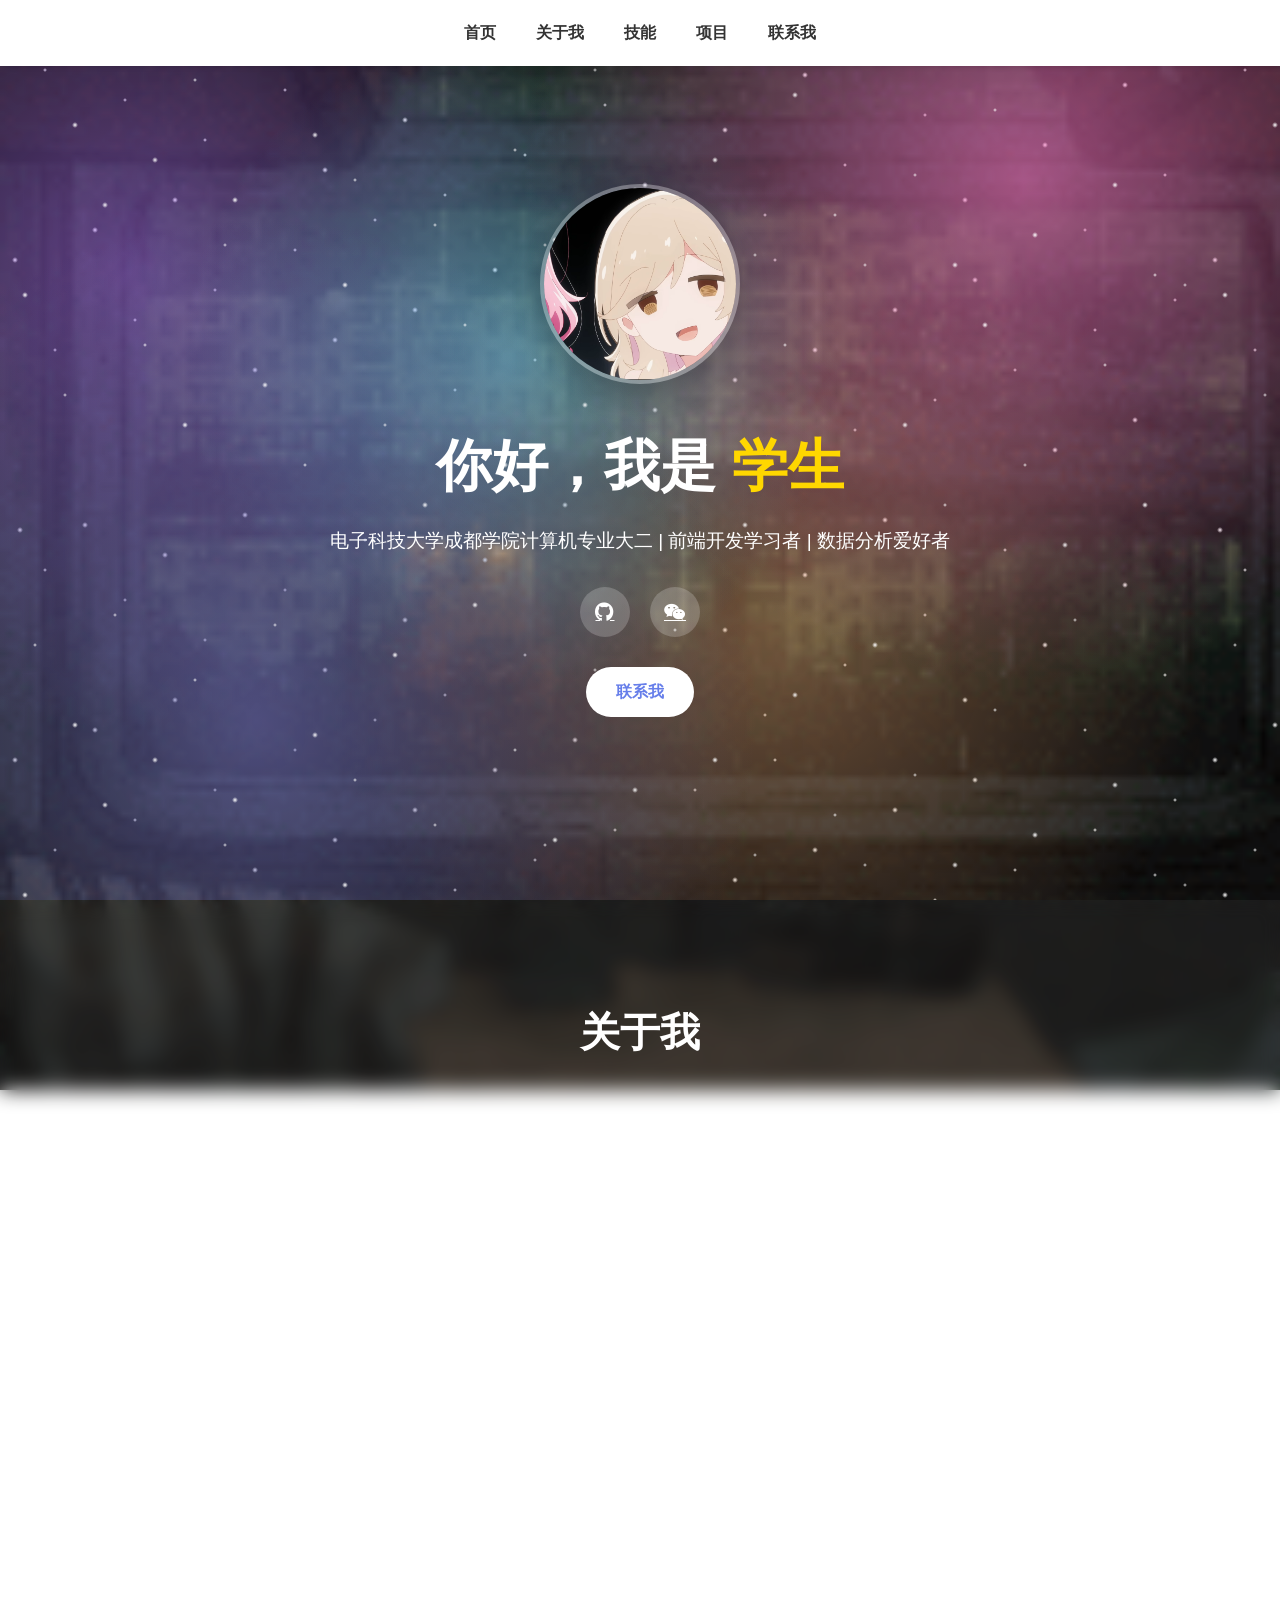
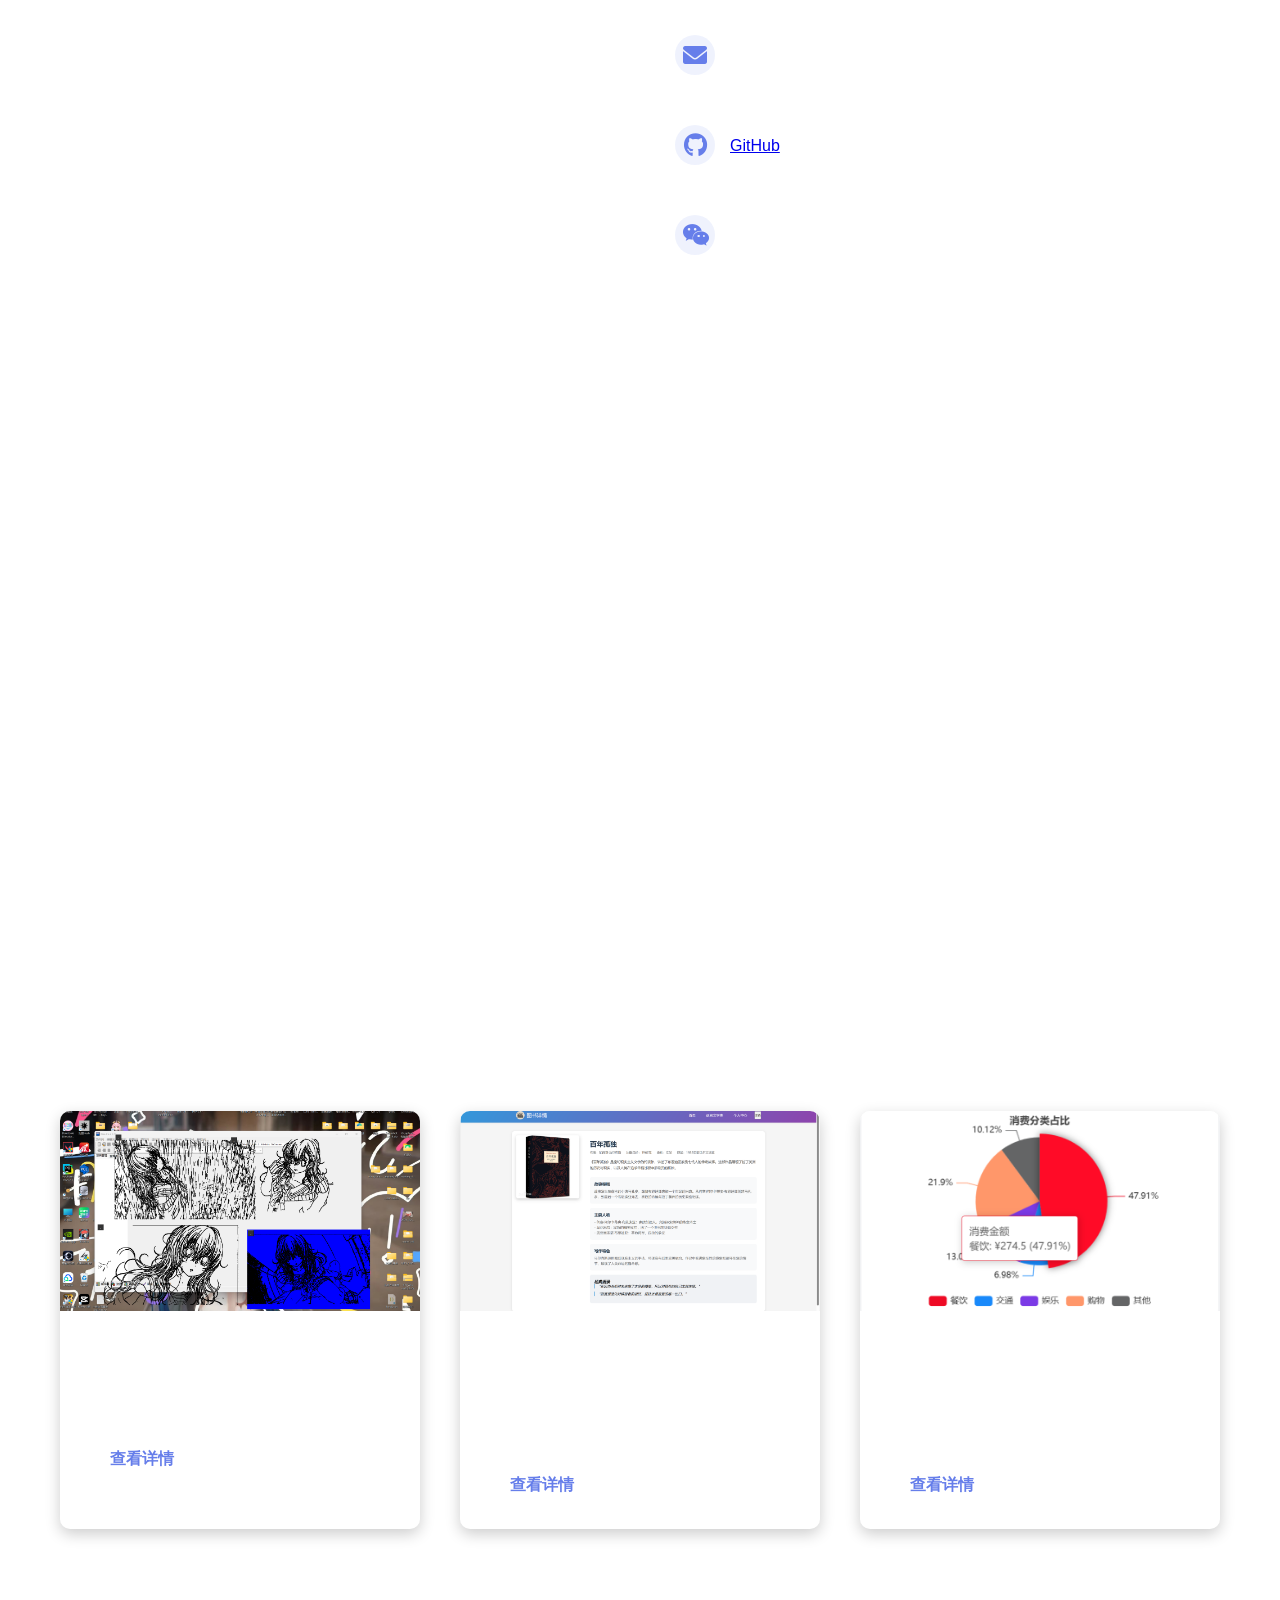
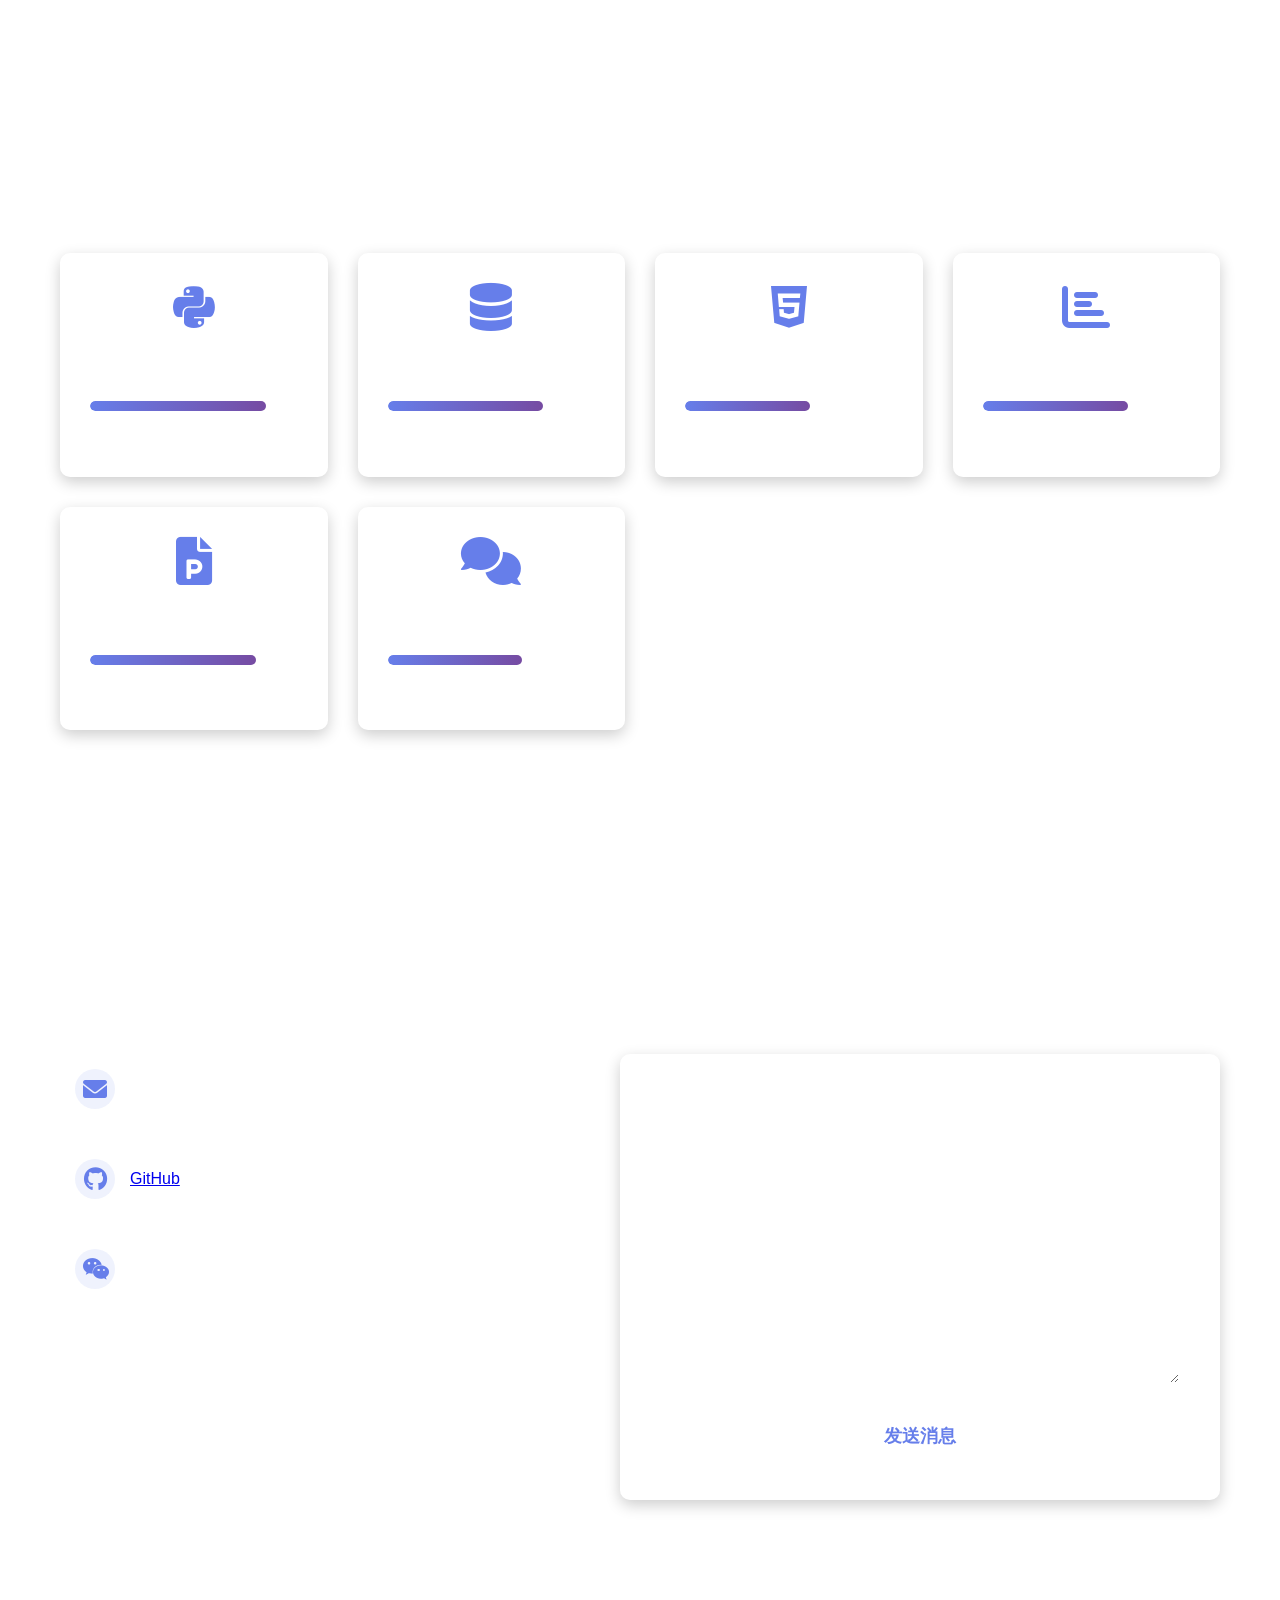
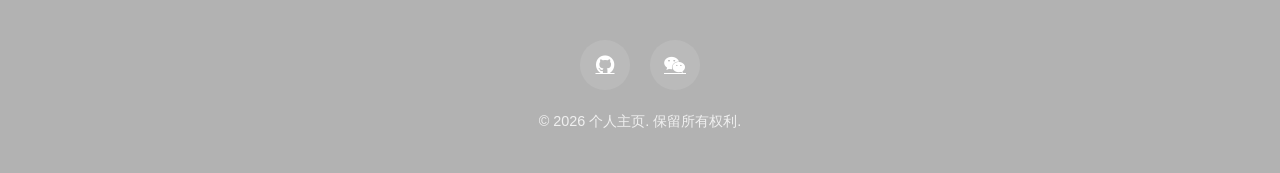
==== commit e03235fc: "Add files via upload" ====
--- a/个人主页介绍/index.html
+++ b/个人主页介绍/index.html
@@ -87,7 +87,7 @@
                 <div class="about-info">
                     <div class="info-item">
                         <i class="fas fa-envelope"></i>
-                        <span>example@example.com</span>
+                        <span>445815936@qq.com</span>
                     </div>
                     <div class="info-item">
                         <i class="fab fa-github"></i>
